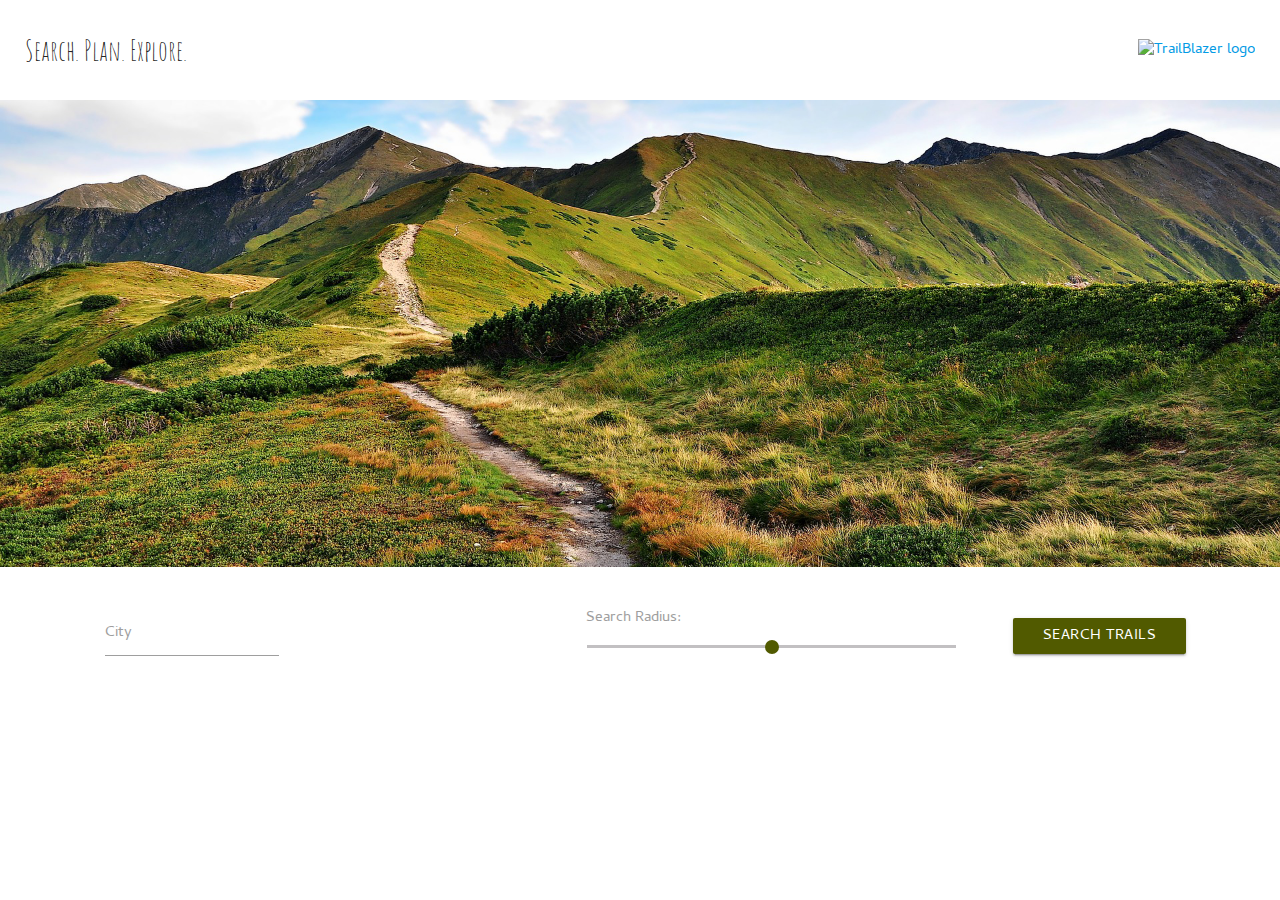
==== index.html @ 78b27fb3 "redlanding page redesign" ====
<!DOCTYPE html>
<html lang="en">
<head>
  <meta charset="UTF-8">
  <meta name="viewport" content="width=device-width, initial-scale=1.0">
  <meta http-equiv="X-UA-Compatible" content="ie=edge">
  <title>TrailBlazer</title>

  <!-- JQuery -->
  <script src="https://code.jquery.com/jquery.js"></script>
  <!-- Firebase -->
  <script src="https://www.gstatic.com/firebasejs/4.8.1/firebase.js"></script>
  <!-- Materialize CSS -->
  <link href="https://fonts.googleapis.com/icon?family=Material+Icons" rel="stylesheet">
  <link rel="stylesheet" href="assets/css/materialize.css">
  <!-- Slider CSS -->
  <link rel="stylesheet" type="text/css" href="assets/css/nouislider.css">
  <!-- Custom CSS -->
  <link rel="stylesheet" type="text/css" href="assets/css/landing-page.css">
	<!-- Google Fonts -->
	<link href="https://fonts.googleapis.com/css?family=Amatic+SC|Cambay|Metrophobic" rel="stylesheet">
</head>
<body>
  <main>

	<!-- Logo Image -->
	<div class="nav">
		<p class="tagline">Search. Plan. Explore.</p>
		<a href='/'>
			<img src="assets/images/logo_v2_black_sm.png" alt="TrailBlazer logo" class="logo">
		</a>
	</div>
			
	<!-- Cover Image -->
	<div id="cover">
		<img class="responsive-img" src="assets/images/cover-image-cropped_small.png">
	</div>


		<!-- User Input Form -->
		<div class="form-wrapper">
		<div class="row">
			<div class="card form-container" >
				<div class="card-content">
					<!-- <div class="row"> -->

						<!-- City Input -->
						<div class="input-field col s6 m2 l2">
							<input id="city-input" type="text" class="validate">
							<label for="city">City</label>
						</div>
					
						<!-- State Input -->
						<div class="input-field col s6 m2 l2">
							<select id = 'state-input'>
								<option value="state" disabled selected>State</option>
								<option value="alabama">Alabama</option>
								<option value="alaska">Alaska</option>
								<option value="arizona">Arizona</option>
								<option value="arkansas">Arkansas</option>
								<option value="california">California</option>
								<option value="colorado">Colorado</option>
								<option value="connecticut">Connecticut</option>
								<option value="delaware">Delaware</option>
								<option value="florida">Florida</option>
								<option value="georgia">Georgia</option>
								<option value="hawaii">Hawaii</option>
								<option value="idaho">Idaho</option>
								<option value="illinois">Illinois</option>
								<option value="indiana">Indiana</option>
								<option value="iowa">Iowa</option>
								<option value="kansas">Kansas</option>
								<option value="kentucky">Kentucky</option>
								<option value="louisiana">Louisiana</option>
								<option value="maine">Maine</option>
								<option value="maryland">Maryland</option>
								<option value="massachusetts">Massachusetts</option>
								<option value="michigan">Michigan</option>
								<option value="minnesota">Minnesota</option>
								<option value="mississippi">Mississippi</option>
								<option value="missouri">Missouri</option>
								<option value="montana">Montana</option>
								<option value="nebraska">Nebraska</option>
								<option value="nevada">Nevada</option>
								<option value="newhampshire">New Hampshire</option>
								<option value="newjersey">New Jersey</option>
								<option value="newmexico">New Mexico</option>
								<option value="newyork">New York</option>
								<option value="northcarolina">North Carolina</option>
								<option value="northdakota">North Dakota</option>
								<option value="ohio">Ohio</option>
								<option value="oklahoma">Oklahoma</option>
								<option value="oregon">Oregon</option>
								<option value="pennsylvania">Pennsylvania</option>
								<option value="rhodeisland">Rhode Island</option>
								<option value="southcarolina">South Carolina</option>
								<option value="southdakota">South Dakota</option>
								<option value="tennessee">Tennessee</option>
								<option value="texas">Texas</option>
								<option value="utah">Utah</option>
								<option value="vermont">Vermont</option>
								<option value="virginia">Virginia</option>
								<option value="washington">Washington</option>
								<option value="westvirginia">West Virginia</option>
								<option value="wisconsin">Wisconsin</option>
								<option value="wyoming">Wyoming</option>
							</select>
						</div>
					<!-- </div> -->
					
					<!-- Search Radius -->
					<div class="col s12 m4 l4">
						<label for="radius-input" class="radius">Search Radius: <span id="miles-value"> </span></label>
						<form action="#">
						<p class="range-field">
						<input type="range" id="radius-input" min="0" max="150" />
						</p>
						</form>
					</div>
					
					<!-- Submit Button -->
					<div id = 'submit-button'>
						<a class="btn waves-effect" type="submit" id="submit-button">Search Trails</a>
					</div>
				</div>
			</div>
		</div>
		</div>
	</div>

  <!-- Trail API -->
	<div id='trail-container'>
    <div id='trail-info'></div>
  </div>
</main>

<!-- Materialize JavaScript -->
<script src="https://cdnjs.cloudflare.com/ajax/libs/materialize/0.100.2/js/materialize.min.js"></script>
<!-- Custom Javascript -->
<script type="text/javascript" src="assets/javascript/main.js"></script>
<!-- Slider Javascript -->
<script type="text/javascript" src="assets/javascript/nouislider.js"></script>

</body>
</html>
---- assets/css/landing-page.css ----
/* Logo Image Style */
main {
	display: grid;
	grid-template-areas: "nav" "cover" "form" "results";
	grid-template-rows: 100px auto auto auto;
}

body{
  font-family: 'Cambay', sans-serif;
}

.nav {
	grid-area: nav;
	display: flex;
	justify-content: space-between;
	align-items: center;
	margin-right: 25px;
	margin-left: 25px;
}
.form-wrapper .card {
  box-shadow: none;
}

a#trail-link {
  color: #004356;
  font-weight: 700;
}

.form-wrapper .card .card-content {
  height: fit-content;
  display: flex;
  justify-content: space-evenly;
  align-items: center;
  padding: 20px 50px;
  flex-wrap: wrap;
}

.trail .card-content{
  height: 200px;
  overflow: scroll;
  padding: 20px;
}

.card .card-image .card-title {
  z-index: 2;
}

.row .col.l2 {
  margin-left: 0;
}

.row .col.l4 {
  margin-left: 0;
}

#cover{
	grid-area: cover;
	position: relative;
}

.logo {
  width: 150px;
} 

img.responsive-img{
	width: 100vw;
}

.card .card-image img {
  object-fit: cover;
  height: 250px;
}

.card .card-image {
  overflow: hidden;
}

.card-image:after {
  content: '';
  display: block;
  position: absolute;
  bottom: 0;
  left: 0;
  width: 100%;
  height: 50%;
  background: linear-gradient(rgba(0,0,0,0), rgba(0,0,0,.8));
  z-index: 0;
}

.form-wrapper {
  grid-area: form;
  height: fit-content;
}

.form-wrapper .row{
  margin-bottom: 0px;
}

.tagline {
	font-family: 'Amatic SC', cursive;
	font-size: 1.875rem;
}

/* Form Field Container Styling */
.form-container {
  margin: 0;
  /* width: 35vw;
  background: rgba(255,255,255, 0.85);
  position: absolute;
  top: 30%;
  left: 32%;
  border-radius: 10px; */
}

.radius{
  font-size: 1rem;
}

/* Trail Thumbnail/Info Styling */
.thumbnail {
  max-height: 300px;
}

.trail {
  margin-right: 20px;
}

.row-1, .row-2, .row-3 {
  margin-top: 30px;
  margin-left: 25px;
}

#trail-container {
	/* margin-top: 100px; */
	grid-area: results;
}

/* Responsive CSS*/
@media screen and (max-width: 1200px) {
  .nav {
    align-items: baseline;
  }
  .tagline{
    font-size: 1.25rem;
  }
}

@media screen and (max-width: 1200px) {
  .form-container {
    top: 225px;
    width: 40vw;
    left: 30%;
  }
}

@media screen and (max-width: 1025px) {
  .form-container {
    width: 100vw;
    position: static;
  }
  #trail-container {
  	/* margin-top: 50px; */
  }
}
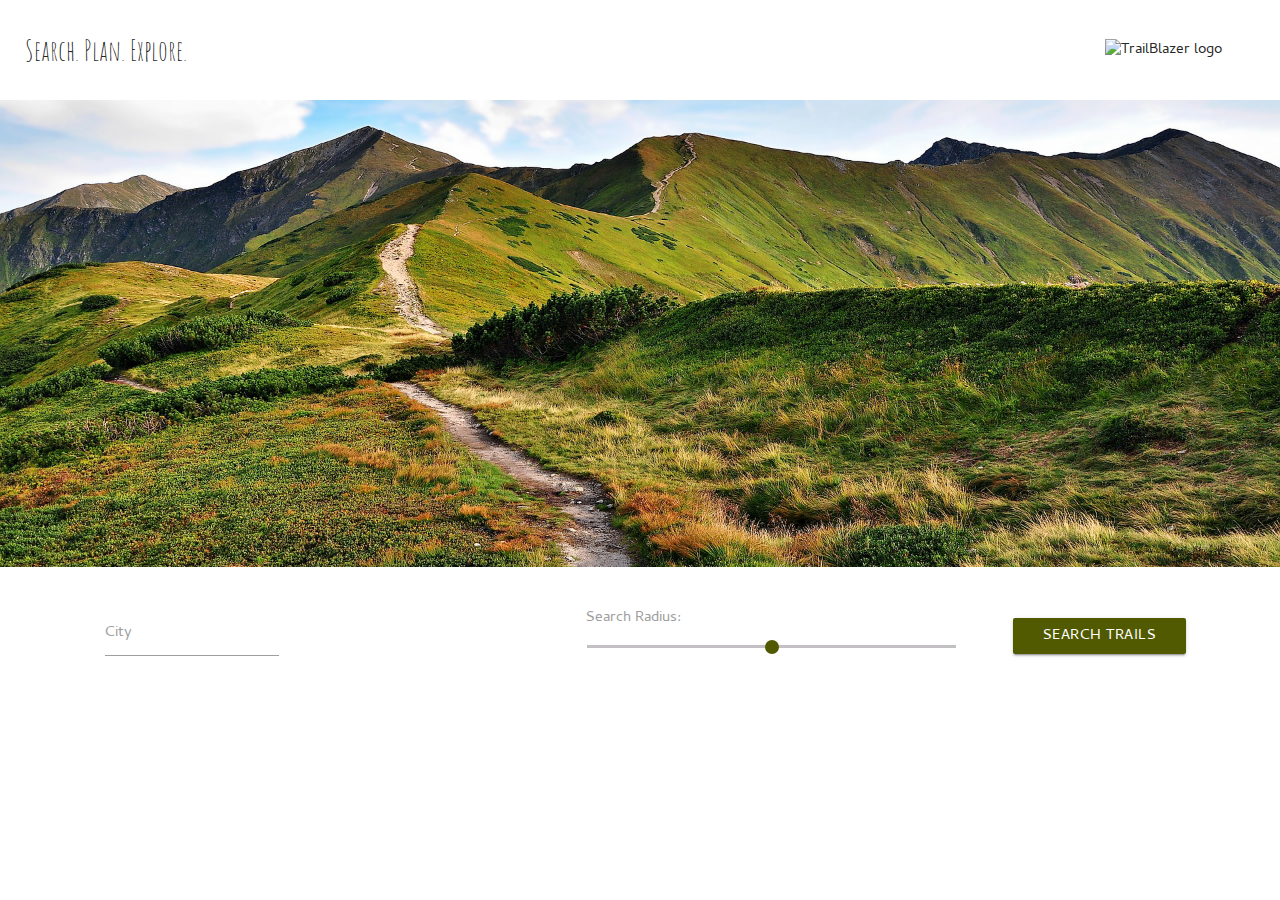
==== commit ce7d1e4b: "navlink bug" ====
--- a/index.html
+++ b/index.html
@@ -26,9 +26,9 @@
 	<!-- Logo Image -->
 	<div class="nav">
 		<p class="tagline">Search. Plan. Explore.</p>
-		<a href='/'>
+		<!-- <a href='TrailBlazer-App/'> -->
 			<img src="assets/images/logo_v2_black_sm.png" alt="TrailBlazer logo" class="logo">
-		</a>
+		<!-- </a> -->
 	</div>
 			
 	<!-- Cover Image -->
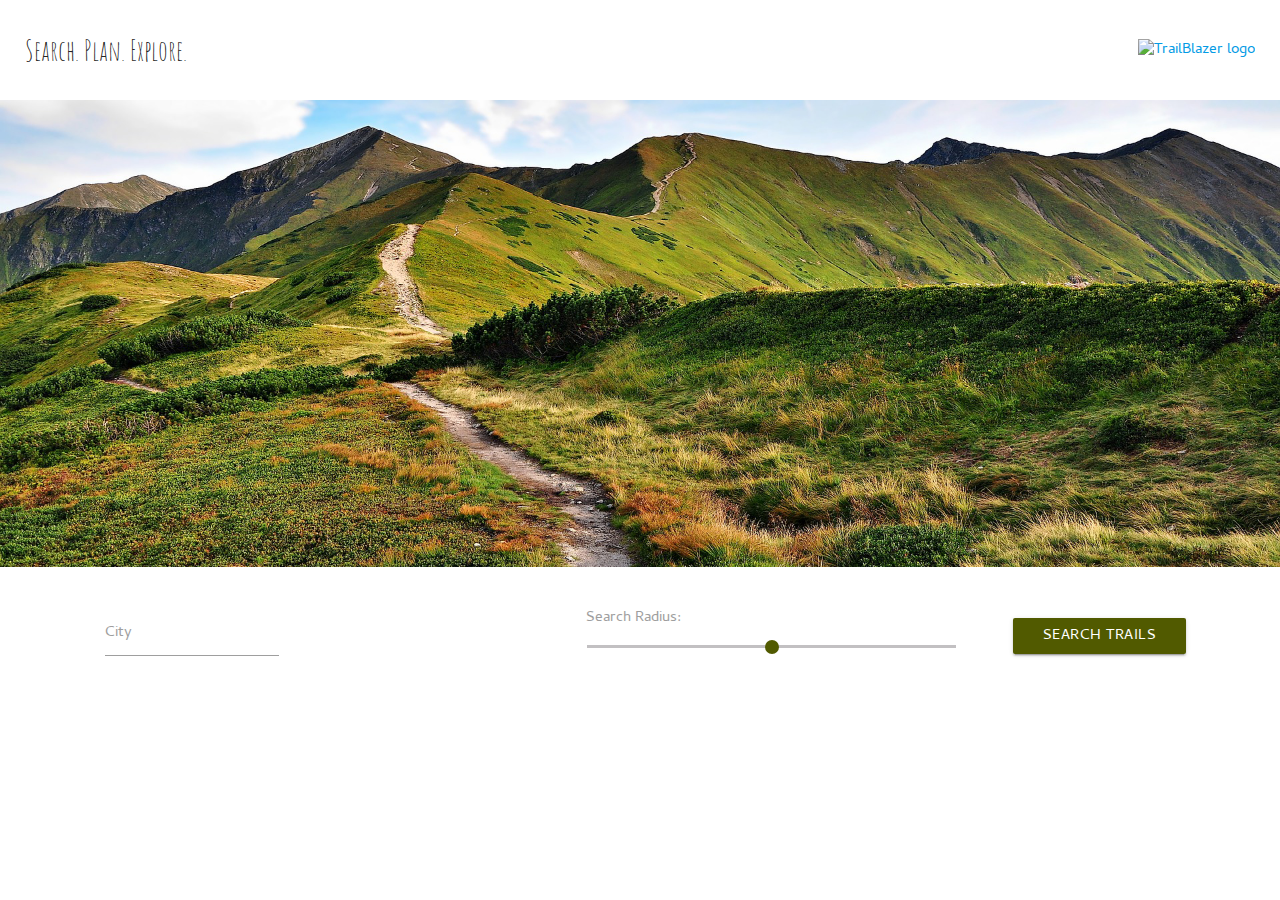
==== commit 177a017c: "finish redesign" ====
--- a/index.html
+++ b/index.html
@@ -26,9 +26,9 @@
 	<!-- Logo Image -->
 	<div class="nav">
 		<p class="tagline">Search. Plan. Explore.</p>
-		<!-- <a href='TrailBlazer-App/'> -->
+		<a href='index.html'>
 			<img src="assets/images/logo_v2_black_sm.png" alt="TrailBlazer logo" class="logo">
-		<!-- </a> -->
+		</a>
 	</div>
 			
 	<!-- Cover Image -->
--- a/assets/css/landing-page.css
+++ b/assets/css/landing-page.css
@@ -135,6 +135,7 @@
 	grid-area: results;
 }
 
+
 /* Responsive CSS*/
 @media screen and (max-width: 1200px) {
   .nav {
